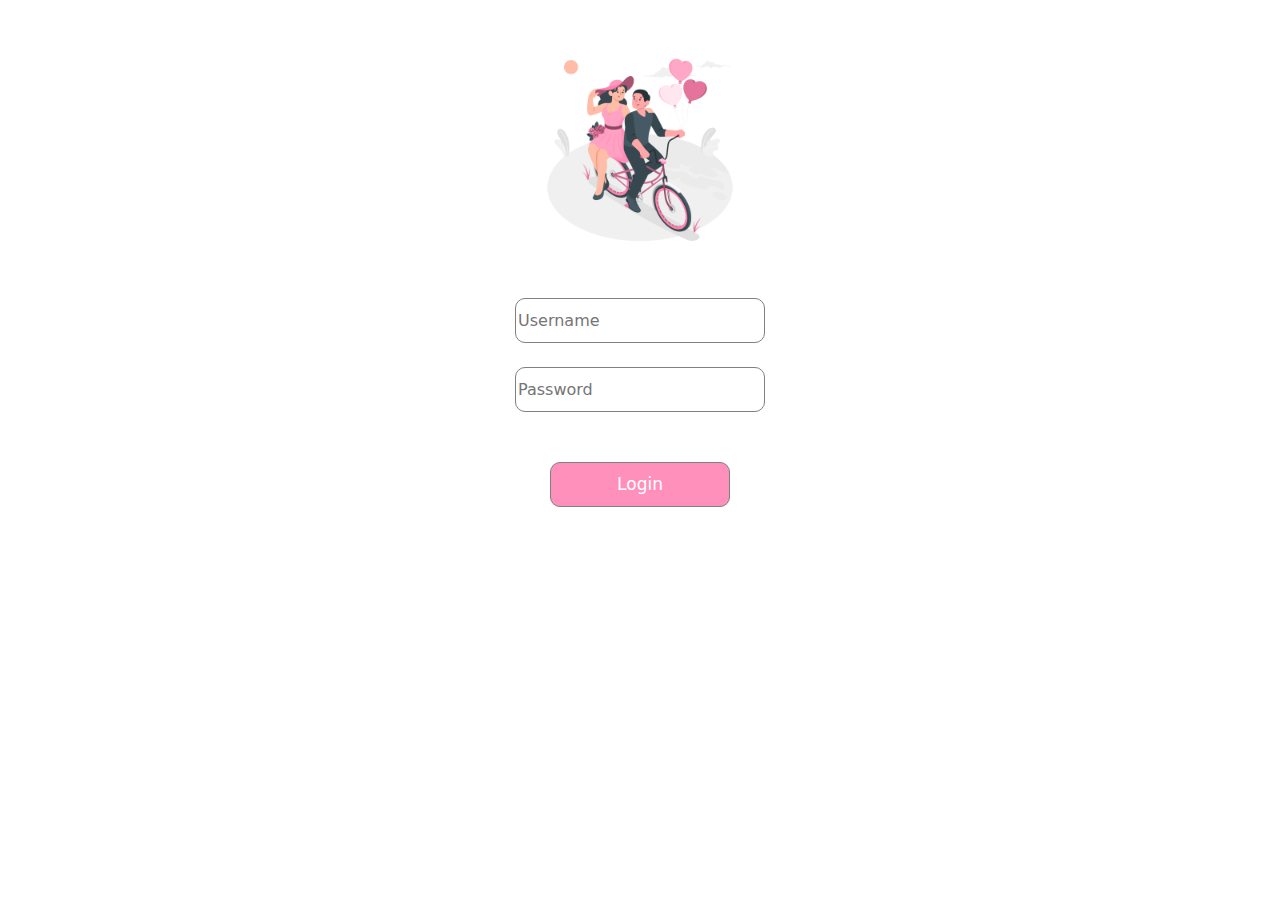
==== index.html @ 8484cf6a "Add files via upload" ====
<!DOCTYPE html>
<html lang="en">
<head>
    <meta charset="UTF-8">
    <meta name="viewport" content="width=device-width, initial-scale=1.0">
    <title>Log in</title>
    <link href="https://cdn.jsdelivr.net/npm/bootstrap@5.3.3/dist/css/bootstrap.min.css" rel="stylesheet" integrity="sha384-QWTKZyjpPEjISv5WaRU9OFeRpok6YctnYmDr5pNlyT2bRjXh0JMhjY6hW+ALEwIH" crossorigin="anonymous">
    <link rel="stylesheet" href="./styles/index.css">
</head>
<body>
    <br><br>
    <div class="container">

        <div class="vector-image">
            <img src="./assets/images/image1.png" alt="" height="200px">
        </div>

        <div>
            <input class="fields" type="text" placeholder="Username"><br><br>
            <input class="fields" type="password" placeholder="Password">
        </div>

        <div>
            <button class="login-btn">Login</button>
        </div>
    </div>
</body>
</html>
---- styles/index.css ----
.container {
    display: flex;
    flex-direction: column;
    gap: 50px;
    justify-content: center;
    align-items: center;
}

.fields {
    border: 1px solid gray;
    border-radius: 10px;
    height: 45px;
    width: 250px;
}

.login-btn {
    border: 1px solid gray;
    background-color: #FF90BC;
    border-radius: 10px;
    color: white;
    font-size: 17px;
    height: 45px;
    width: 180px;    
}

.login-btn:hover {
    background-color: #F9F9E0;
    color: #FF90BC;
    cursor: pointer;
}

@media (max-width: 840px){
    body {
        background-color: #F9F9E0;
    }
    .container {
        display: flex;
        flex-direction: column;
        gap: 50px;
        justify-content: center;
        align-items: center;
    }
    
    .fields {
        border: 1px solid gray;
        border-radius: 10px;
        height: 45px;
        width: 250px;
    }
    
    .login-btn {
        border: 1px solid gray;
        background-color: #FF90BC;
        border-radius: 10px;
        color: white;
        font-size: 17px;
        height: 45px;
        width: 180px;    
    }
    
    .login-btn:hover {
        background-color: #F9F9E0;
        color: #FF90BC;
        cursor: pointer;
    }
}
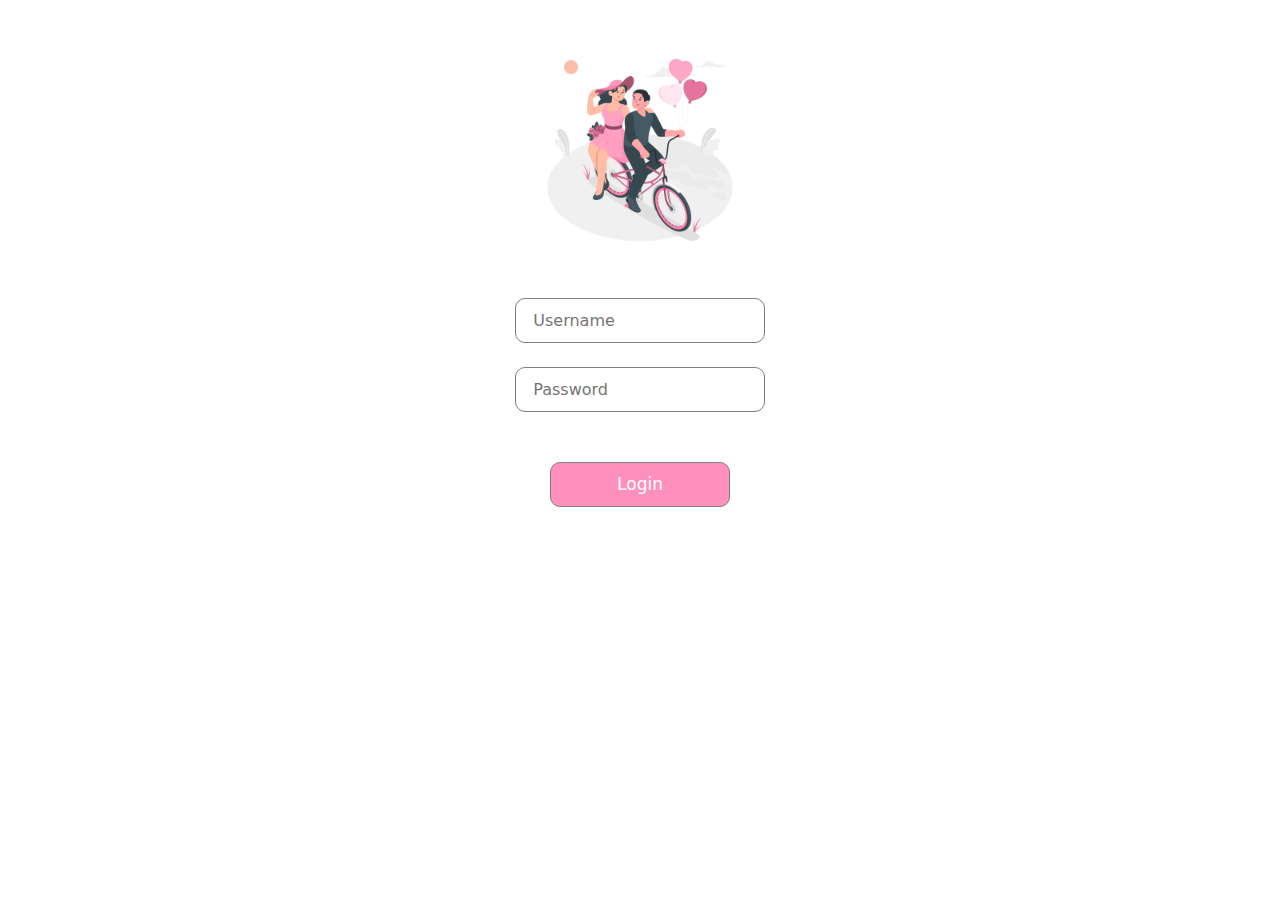
==== commit 775dbcf4: "Add files via upload" ====
--- a/index.html
+++ b/index.html
@@ -4,6 +4,9 @@
     <meta charset="UTF-8">
     <meta name="viewport" content="width=device-width, initial-scale=1.0">
     <title>Log in</title>
+    <link rel="preconnect" href="https://fonts.googleapis.com">
+    <link rel="preconnect" href="https://fonts.gstatic.com" crossorigin>
+    <link href="https://fonts.googleapis.com/css2?family=Dancing+Script:wght@400..700&family=Josefin+Sans:ital,wght@0,100..700;1,100..700&display=swap" rel="stylesheet">
     <link href="https://cdn.jsdelivr.net/npm/bootstrap@5.3.3/dist/css/bootstrap.min.css" rel="stylesheet" integrity="sha384-QWTKZyjpPEjISv5WaRU9OFeRpok6YctnYmDr5pNlyT2bRjXh0JMhjY6hW+ALEwIH" crossorigin="anonymous">
     <link rel="stylesheet" href="./styles/index.css">
 </head>
@@ -16,12 +19,12 @@
         </div>
 
         <div>
-            <input class="fields" type="text" placeholder="Username"><br><br>
-            <input class="fields" type="password" placeholder="Password">
+            <input class="fields" type="text" placeholder="   Username"><br><br>
+            <input class="fields" type="password" placeholder="   Password">
         </div>
 
         <div>
-            <button class="login-btn">Login</button>
+            <a href="./main.html"><button class="login-btn">Login</button></a>
         </div>
     </div>
 </body>
--- a/styles/index.css
+++ b/styles/index.css
@@ -49,11 +49,12 @@
     }
     
     .login-btn {
+        font-family: "Josefin Sans", sans-serif;
         border: 1px solid gray;
         background-color: #FF90BC;
         border-radius: 10px;
         color: white;
-        font-size: 17px;
+        font-size: 20px;
         height: 45px;
         width: 180px;    
     }
